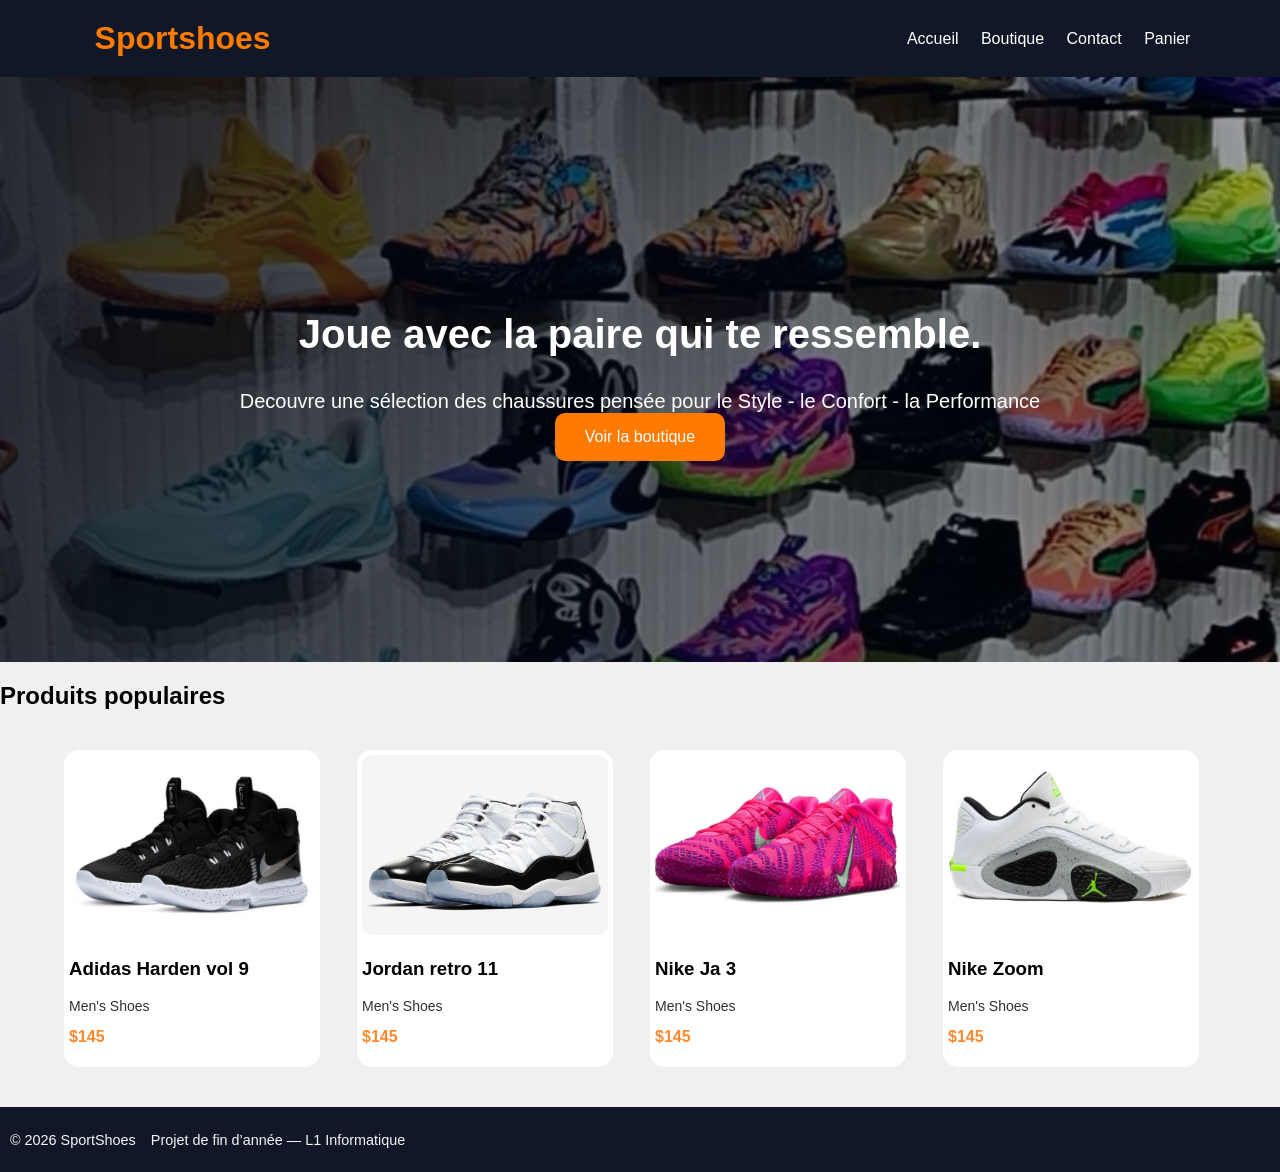
==== index.html @ f5ce6e3c "envoi 2" ====
<!DOCTYPE html>
<html lang="en">
<head>
    <meta charset="UTF-8">
    <meta name="viewport" content="width=device-width, initial-scale=1.0">
    <title>Acceuil | SportShoes</title>
    <link rel="stylesheet" href="style.css">
    <style>
        
    </style>
   
</head>
<body>

    <header>
  <h1>Sport<span>shoes</span></h1>

  <nav>
    <a href="acceuil.html">Accueil</a>
    <a href="boutique.html">Boutique</a>
    <a href="contact.html">Contact</a>
    <a href="contact.html">Panier</a>
  </nav>
</header>
    
    
    <section class="hero">
    <div class="content">
        <h2>Joue avec la paire qui te ressemble. </h2>
        <p>Decouvre une sélection des chaussures pensée pour le Style - le Confort - la Performance</p>
        <a href="boutique.html" class="btn">Voir la boutique</a>
        </div>
</section>
<section class="preview">
    <h2>Produits populaires</h2>

    <div class="grid">
         <a href="produit.html?shoe=pg6">
        <div class="card">
            <img src="IMG/bshoe1.JPG">
            <h3>Adidas Harden vol 9</h3> 
             <p class="category">Men's Shoes</p>
            <p class="price">$145</p>     
        </div>
        </a>

         <a href="produit.html?shoe=jordan11">
        <div class="card">
            <img src="IMG/bshoe38.JPG">
            <h3>Jordan retro 11</h3>
             <p class="category">Men's Shoes</p>
            <p class="price">$145</p>
        </div>
        </a>

         <a href="produit.html?shoe=ja3">
        <div class="card">
            <img src="IMG/bshoe33.JPG">
            <h3>Nike Ja 3 </h3>
             <p class="category">Men's Shoes</p>
            <p class="price">$145</p>
        </div>
        </a>

         <a href="produit.html?shoe=tatum2">
        <div class="card">
            <img src="IMG/bshoe4.JPG">
            <h3>Nike Zoom</h3>
             <p class="category">Men's Shoes</p>
            <p class="price">$145</p>
        </div>
    </a>      
    </div>
</section>
<footer class="site-footer">
<div class="container footer-row">
    <p>© 2026 SportShoes</p>
    <p>Projet de fin d’année — L1 Informatique</p>
</div>
</footer>


</body>
</html>
---- style.css ----
body{
  background-color: rgb(240, 240, 240);
  margin: 0;
  font-family: Arial, Helvetica, sans-serif;
}
html{
    scroll-behavior: smooth;
}


a{
    text-decoration: none;
    color: inherit;
}


header {
  background: #101828;
  font-family: Arial, Helvetica, sans-serif;
  color: white;
  padding: 15px 7%;
  display: flex;
  justify-content: space-between;
  align-items: center;
  position: sticky;
    top: 0;
    z-index: 1000;
}

header h1 {
  margin: 5px;
  color: #ff7a00;
  font-family: Arial, Helvetica, sans-serif;
}

nav a {
  color: white;
  text-decoration: none;
  margin-left: 18px;
}

nav a:hover {
  color: #ff7a00;
}
.hero {
    height: 65vh;
   background: linear-gradient(100deg, rgba(1, 6, 18, .82), rgba(1, 6, 18, .35)), url('banner.JPG') center/cover;
    display: grid;
    place-items: center;
    align-items: center;
    justify-content: center;
    color: rgb(255, 255, 255);
    text-align: center;
  
}

.hero h2 {
    font-size: 40px;
}

.hero p {
    font-size: 20px;
    margin: auto 28px;
}
      
.btn,
.button {
  display: inline-block;
  background-color: #ff7a00;
  color: white;

  padding: 15px 30px;
  border: none;
  border-radius: 10px;

  text-decoration: none;
  cursor: pointer;
}

.btn:hover,
.button:hover {
  background-color: #d96200;
}

.grid {
    display: grid;
    grid-template-columns: repeat(4, 1fr); 
    gap: 20px;
    border-radius: 10PX;
    width: 90%;
    margin: 40px auto;

}
.card {
    background: rgb(255, 255, 255);
    padding: 5px;
    border-radius: 15px;
    width: 90%;
    transition: 0.3s;  
}

.card img {
    width: 100%;
    height: 180px;
    object-fit:cover;
    border-radius: 10px;

}

.card:hover {
    background: #ffffffec;
    transform: scale(1.05);
    
}
.produit img{
  width: 100%;
  height: 280px;
  object-fit: cover;
  border-radius: 8px;
}

.shop {
    padding: 100px;
}

.shop h2 {
    margin-bottom: 20px;
}

.filters button {
    border: 1px solid #ccc;
    background: white;
    padding: 10px 20px;
    border-radius: 20px;
    cursor: pointer;
}
.filters {
    display: flex;
    gap: 10px;
    margin-bottom: 20px;
}

#search {
    transition: 0.3s;
}
#search:focus{
    width: 350px;
}

.search-box {
    margin: 20px;
    text-align: center;
}

.search-box input{
    width: 300px;
    padding: 12px;
    border-radius: 30px;
    border: 1px solid #ccc;
    outline: none;
    font-size: 16px;
}
.search-box input:hover{
  border-color: #ff7a00;
}
.tag {
    color: #04040465;
    font-weight: bold;
    font-size: 14px;
}

.category {
    color: rgb(48, 48, 48);
    font-size: 14px;
}

.price {
    font-weight: bold;
    margin-top: 5px;
    color: #ff882d;
}
h1{
    text-decoration: none;
}

.Produit{
    display: flex;
    align-items: flex-start;
    justify-content: left;
    gap: 70px;
    width: 90%;
    margin: 60px auto;
    border-radius: 20px;
}

.site-footer{
  
   bottom: 0px;
    width: 100%;
    background: #101828;
    color: #f5f5f5;
    padding: 10px;
    display: flex;
     margin-top: 30px;
}

.footer-row {
    display: flex;
    justify-content: space-between;
    gap: 15px;
    font-size: .9rem;
    
    
}


@media (max-width: 800px) {
  /* Le menu passe sur deux lignes */
  header {
    flex-direction: column;
    gap: 12px;
    text-align: center;
  }
  header h1 span {
  color: #ff7a00;
}

  nav{
    display: flex;
    flex-wrap: wrap;
    justify-content: center;
  }
  nav a {
    margin: 0 7px;
  }

  /* Deux chaussures par ligne au téléphone */
  .grid {
    grid-template-columns: repeat(2, 1fr);
    gap: 12px;
  }

  /* Images moins hautes */
  .card img {
    width: 100%;
    height: 150px;
    
  }
  /* Bannière adaptée */
  .hero {
    min-height: 400px;
    padding: 20px;
  }

  .hero h2 {
    font-size: 30px;
  }
  

  /* Page produit : image au-dessus des informations */
  .Produit{
    flex-direction: column;
    text-align: center;
    gap: 40px;

 }
.info{
    max-width: 100%;
}

.tailles{
    justify-content: center;
}

.produit-image{
    max-width: 90%;
}

  /* Barre de recherche adaptée */
  .search-box input {
    width: 100%;
  }
}
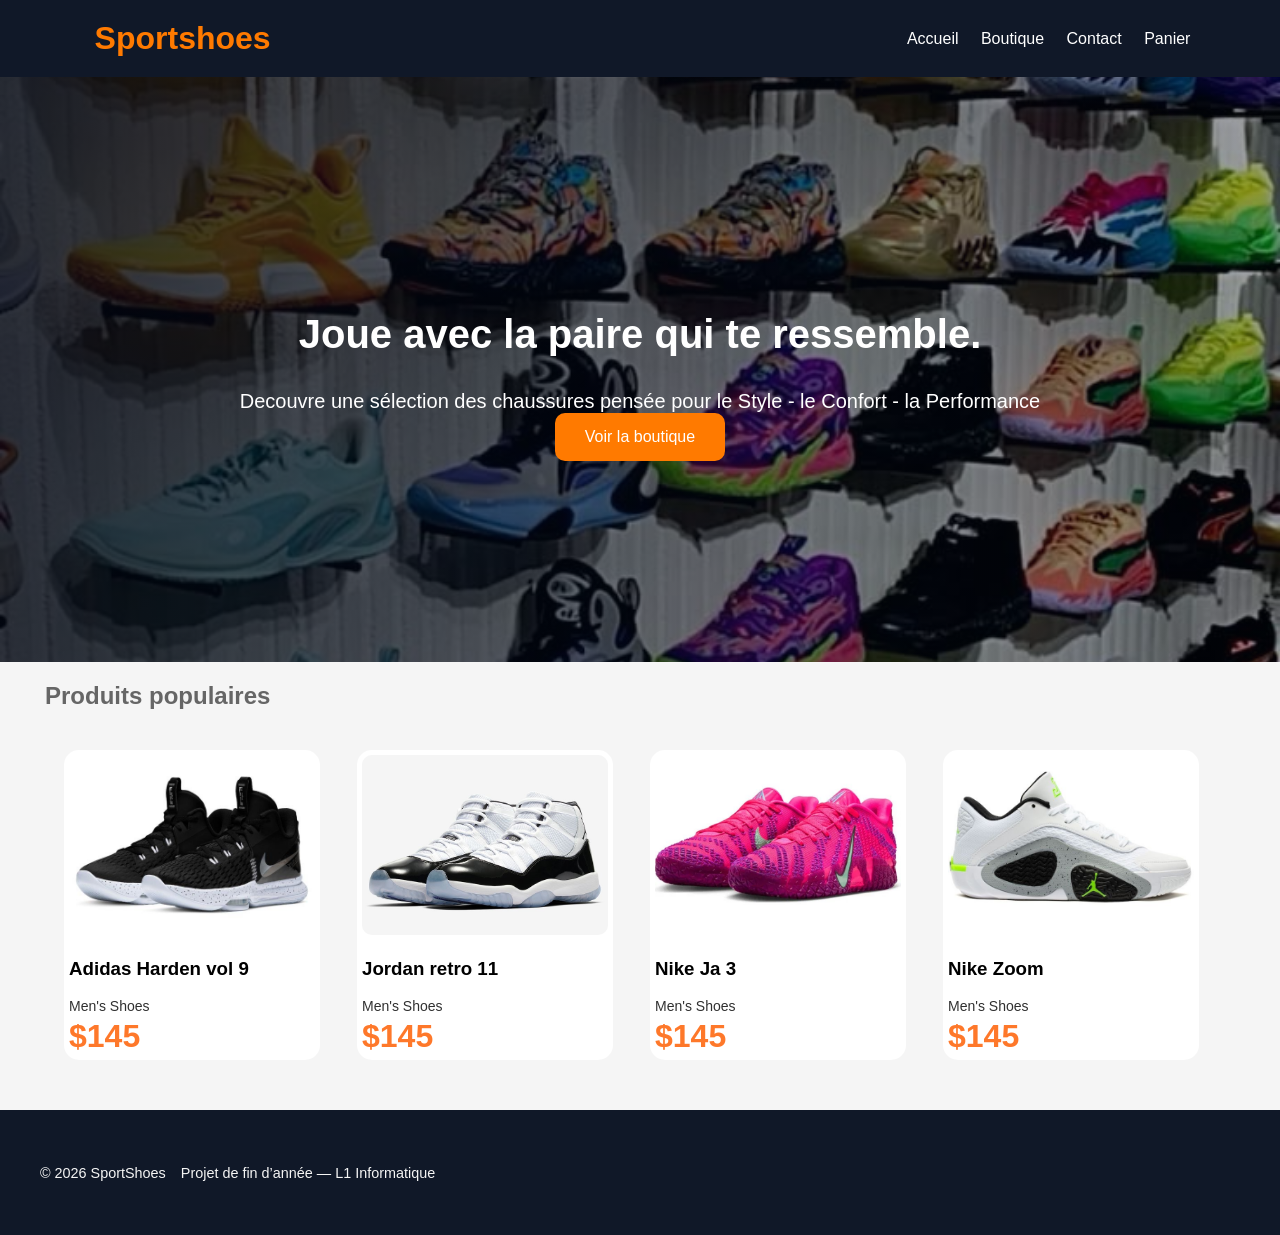
==== commit fde54e78: "vente chaussure" ====
--- a/index.html
+++ b/index.html
@@ -5,21 +5,17 @@
     <meta name="viewport" content="width=device-width, initial-scale=1.0">
     <title>Acceuil | SportShoes</title>
     <link rel="stylesheet" href="style.css">
-    <style>
-        
-    </style>
-   
 </head>
+
 <body>
-
     <header>
   <h1>Sport<span>shoes</span></h1>
 
   <nav>
-    <a href="acceuil.html">Accueil</a>
+    <a href="index.html">Accueil</a>
     <a href="boutique.html">Boutique</a>
     <a href="contact.html">Contact</a>
-    <a href="contact.html">Panier</a>
+    <a href="panier.html">Panier</a>
   </nav>
 </header>
     
--- a/style.css
+++ b/style.css
@@ -45,7 +45,7 @@
 }
 .hero {
     height: 65vh;
-   background: linear-gradient(100deg, rgba(1, 6, 18, .82), rgba(1, 6, 18, .35)), url('banner.JPG') center/cover;
+   background: linear-gradient(100deg, rgba(1, 6, 18, .82), rgba(1, 6, 18, .35)), url('IMG/banner.JPG') center/cover;
     display: grid;
     place-items: center;
     align-items: center;
@@ -83,6 +83,11 @@
   background-color: #d96200;
 }
 
+.preview h2{
+    color: #666;
+    margin-left: 45px;
+}
+
 .grid {
     display: grid;
     grid-template-columns: repeat(4, 1fr); 
@@ -98,6 +103,7 @@
     border-radius: 15px;
     width: 90%;
     transition: 0.3s;  
+    margin-bottom: 10px;
 }
 
 .card img {
@@ -192,6 +198,352 @@
     width: 90%;
     margin: 60px auto;
     border-radius: 20px;
+}
+
+body{
+margin:0;
+font-family:Arial, sans-serif;
+background:#f5f5f5;       
+}
+header {
+background: #101828;
+font-family: Arial, Helvetica, sans-serif;
+color: white;
+padding: 15px 7%;
+display: flex;
+justify-content: space-between;
+align-items: center;
+position: sticky;
+top: 0;
+z-index: 1000;
+}
+
+header h1 {
+margin: 5px;
+color: #ff7a00;
+font-family: Arial, Helvetica, sans-serif;
+}
+nav a {
+color: white;
+text-decoration: none;
+margin-left: 18px;
+}
+
+nav a:hover {
+color: #ff7a00;
+}
+
+.Produit{
+display: flex;
+align-items: flex-start;
+justify-content: left;
+gap: 70px;
+width: 90%;
+margin: 60px ;
+border-radius: 400px;
+}
+
+.info{
+display: flex;
+flex-direction: column;
+justify-content: center;
+align-items: flex-start;
+max-width: 450px;
+}
+
+.tailles button{
+width: 40px;
+height: 40px;
+background: #f5f5f5;
+border: 1px solid #ddd;
+border-radius: 12px;
+cursor: pointer;
+font-size: 16px;
+transition: 0.03;
+box-shadow: 0 4px 10px rgba(0,0,0,0.08);
+}
+
+.tailles button:hover{
+background:#ff7a1a;
+color:white;
+}
+
+.tailles button.active{
+background:#23253d;
+color:white;
+border:none;
+}
+
+.bouton-panier{
+margin-top: 15px;
+border-radius: 20px;
+width: 200px;
+height: 40px;
+background: #ff7539;
+color: #f5f5f5;
+border: none;
+font-weight: bold;
+cursor: pointer;
+}
+
+.bouton-panier:hover{
+background: #ff600beb;
+transition: 0.1s;
+transform: scale(1.05);
+}
+
+.price {
+font-weight: 900;
+font-size: xx-large;
+margin-top: -10px;
+margin-bottom: 0px;
+color: #fe711ff2;
+}
+
+
+.site-footer{
+bottom: 0px;
+width: 100%;
+background: #101828;
+color: #f5f5f5;
+padding: 0px;
+margin-top: 30px;
+
+}
+
+.footer-row{
+display: flex;
+justify-content: space-between;
+gap: 15px;
+font-size: .9rem;
+margin: 30px;
+
+}
+
+body{
+
+background:#f5f5f5;
+font-family:Arial, Helvetica, sans-serif;
+
+}
+
+.panier{
+
+    width:85%;
+    margin:40px auto;
+
+}
+
+.panier h1{
+
+    font-size:45px;
+    color:#555;
+    margin-bottom:30px;
+
+}
+
+.carte-panier{
+
+    background:white;
+    border-radius:20px;
+    padding:35px;
+    box-shadow:0 5px 20px rgba(0,0,0,0.15);
+
+}
+
+.article{
+
+    display:flex;
+    align-items:center;
+    justify-content:space-between;
+    gap:25px;
+    padding:25px 0;
+    border-bottom:1px solid #ddd;
+
+}
+
+.article:last-child{
+
+    border-bottom:none;
+
+}
+
+.article img{
+
+    width:180px;
+    height:180px;
+    object-fit:contain;
+
+}
+
+.info{
+
+    flex:1;
+
+}
+
+.info h3{
+
+    font-size:28px;
+    margin-bottom:15px;
+    color:#222;
+
+}
+
+.info p{
+
+    font-size:18px;
+    color:#666;
+    margin:8px 0;
+
+}
+
+.info a{
+
+    color:orangered;
+    text-decoration:none;
+    font-weight:bold;
+
+}
+
+.info a:hover{
+
+    text-decoration:underline;
+
+}
+
+.prix{
+
+    font-size:32px;
+    color:rgb(255, 119, 0);
+    font-weight:bold;
+
+}
+
+.resume{
+
+    margin-top:35px;
+    display:flex;
+    justify-content:space-between;
+    align-items:center;
+    flex-wrap:wrap;
+
+}
+
+#total{
+
+    font-size:35px;
+    color:#222;
+
+}
+
+#confirmer{
+
+    background:rgb(255, 115, 0);
+    color:white;
+    border:none;
+    border-radius:30px;
+    padding:15px 35px;
+    font-size:18px;
+    cursor:pointer;
+    margin-top:15px;
+    margin-right:10px;
+
+}
+
+#confirmer:hover{
+
+    background:#e65000;
+
+}
+
+#vider-panier{
+
+    background:#0b172dfb;
+    color:white;
+    border:none;
+    border-radius:30px;
+    padding:15px 35px;
+    font-size:18px;
+    cursor:pointer;
+    margin-top:15px;
+
+}
+
+#vider-panier:hover{
+
+    background:#222;
+
+}
+
+
+.contact-section {
+  min-height: 80vh;
+  padding: 70px 20px;
+  background-color: #f5f6fa;
+}
+
+.contact-card {
+  max-width: 650px;
+  margin: auto;
+  padding: 35px;
+  border-radius: 16px;
+  background-color: white;
+  box-shadow: 0 10px 25px rgba(0, 0, 0, 0.1);
+}
+
+.contact-card h2 {
+  margin-top: 0;
+  font-size: 32px;
+  color: #111827;
+}
+
+.contact-card p {
+  margin-bottom: 28px;
+  color: #667085;
+}
+
+.contact-card label {
+  display: block;
+  margin-bottom: 7px;
+  font-weight: bold;
+  color: #344054;
+}
+
+.contact-card input,
+.contact-card textarea {
+  width: 100%;
+  margin-bottom: 20px;
+  padding: 13px;
+  border: 1px solid #d0d5dd;
+  border-radius: 8px;
+  font-family: Arial, sans-serif;
+  font-size: 16px;
+  box-sizing: border-box;
+}
+
+.contact-card textarea {
+  height: 140px;
+  resize: vertical;
+}
+
+.contact-card input:focus,
+.contact-card textarea:focus {
+  outline: none;
+  border-color: #ff7a00;
+  box-shadow: 0 0 0 3px rgba(255, 122, 0, 0.15);
+}
+
+.contact-card button {
+  width: 100%;
+  padding: 14px;
+  border: none;
+  border-radius: 8px;
+  background-color: #ff7a00;
+  color: white;
+  font-size: 16px;
+  font-weight: bold;
+  cursor: pointer;
 }
 
 .site-footer{
@@ -239,6 +591,7 @@
   .grid {
     grid-template-columns: repeat(2, 1fr);
     gap: 12px;
+   
   }
 
   /* Images moins hautes */
@@ -281,4 +634,5 @@
   .search-box input {
     width: 100%;
   }
-}
+}       
+            
